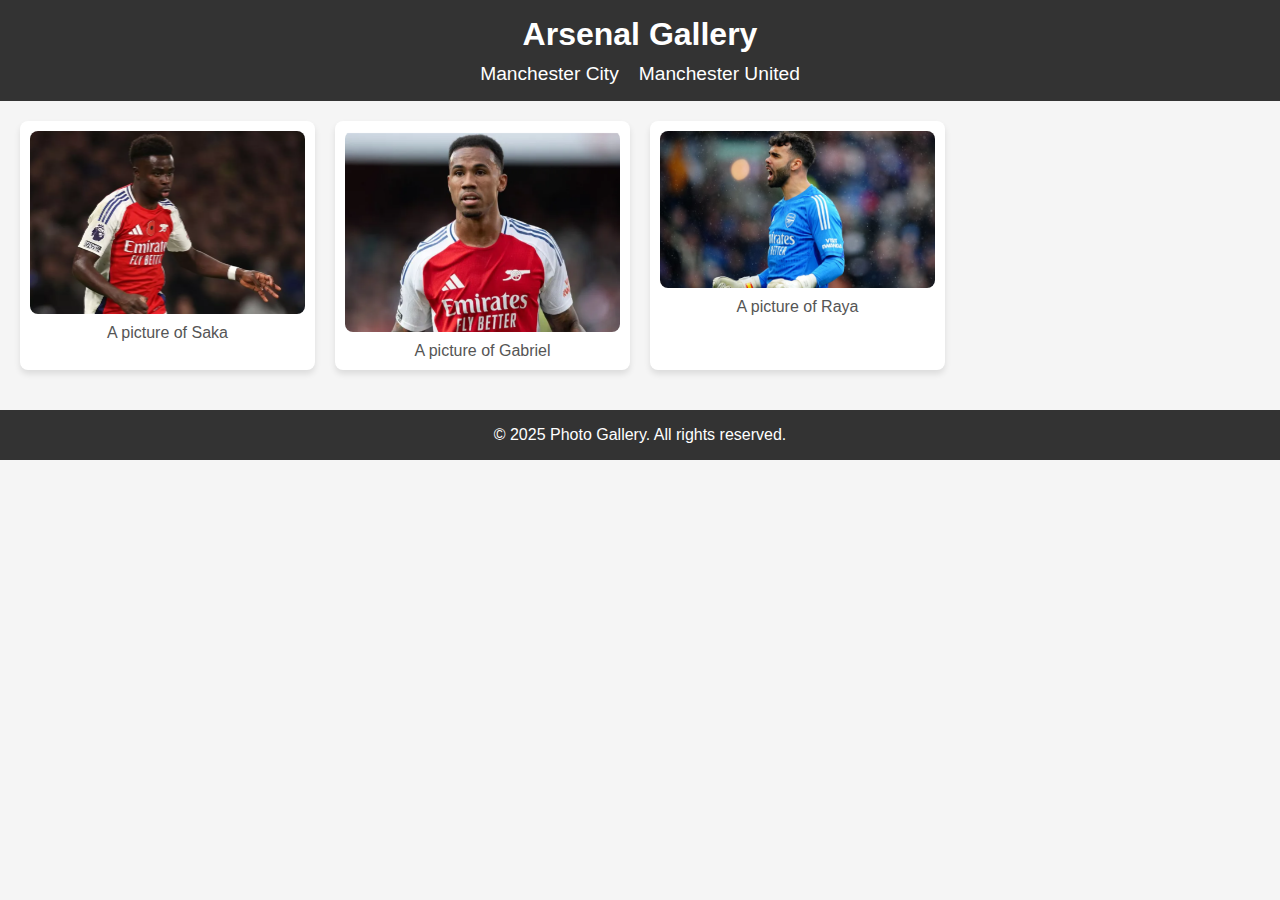
==== arsenal.html @ 190048bf "Basis on my photo app" ====
<!DOCTYPE html>
<html lang="en">
<head>
    <meta charset="UTF-8">
    <meta name="viewport" content="width=device-width, initial-scale=1.0">
    <title>Nature Gallery</title>
    <link rel="stylesheet" href="style.css">
</head>
<body>
    <header>
        <h1>Arsenal Gallery</h1>
        <nav>
            <ul>
                <li><a href="city.html">Manchester City</a></li>
                <li><a href="index.html">Manchester United</a></li>
                
            </ul>
        </nav>
    </header>

    <main class="gallery">
        <div class="photo">
            <img src="Screenshot 2025-03-10 191718.png" alt="Saka" width="300" height="300">
            <p>A picture of Saka</p>
        </div>
        <div class="photo">
            <img src="Screenshot 2025-03-10 192332.png" alt="Gabriel" width="300" height="300">
            <p>A picture of Gabriel</p>
        </div>
        <div class="photo">
            <img src="Screenshot 2025-03-10 191904.png" alt="Jeremy Doku" width="300" height="300">
            <p>A picture of Raya</p>
        </div>
        
        
    </main>

    <footer>
        <p>&copy; 2025 Photo Gallery. All rights reserved.</p>
    </footer>
</body>
</html>
---- style.css ----
/* General Reset */
* {
    margin: 0;
    padding: 0;
    box-sizing: border-box;
}

body {
    font-family: Arial, sans-serif;
    background: #f5f5f5;
    color: #333;
}

/* Header and Navigation */
header {
    background: #333;
    color: white;
    padding: 1rem;
    text-align: center;
}

nav ul {
    list-style: none;
    display: flex;
    justify-content: center;
    gap: 20px;
    margin-top: 10px;
}

nav ul li {
    display: inline;
}

nav ul li a {
    color: white;
    text-decoration: none;
    font-size: 1.2rem;
}

/* Photo Gallery using Grid */
.gallery {
    display: grid;
    grid-template-columns: repeat(4, 1fr);
    gap: 20px;
    padding: 20px;
}

/* Individual Photo using Flexbox */
.photo {
    display: flex;
    flex-direction: column;
    align-items: center;
    background: white;
    padding: 10px;
    border-radius: 8px;
    box-shadow: 0 4px 6px rgba(0, 0, 0, 0.1);
}

.photo img {
    width: 100%;
    height: auto;
    border-radius: 8px;
}

.photo p {
    margin-top: 10px;
    font-size: 1rem;
    color: #555;
}

/* Responsive Design */
@media (max-width: 768px) {
    .gallery {
        grid-template-columns: 1fr;
    }

    nav ul {
        flex-direction: column;
        align-items: center;
    }
}

/* Footer */
footer {
    background: #333;
    color: white;
    text-align: center;
    padding: 1rem;
    margin-top: 20px;
}
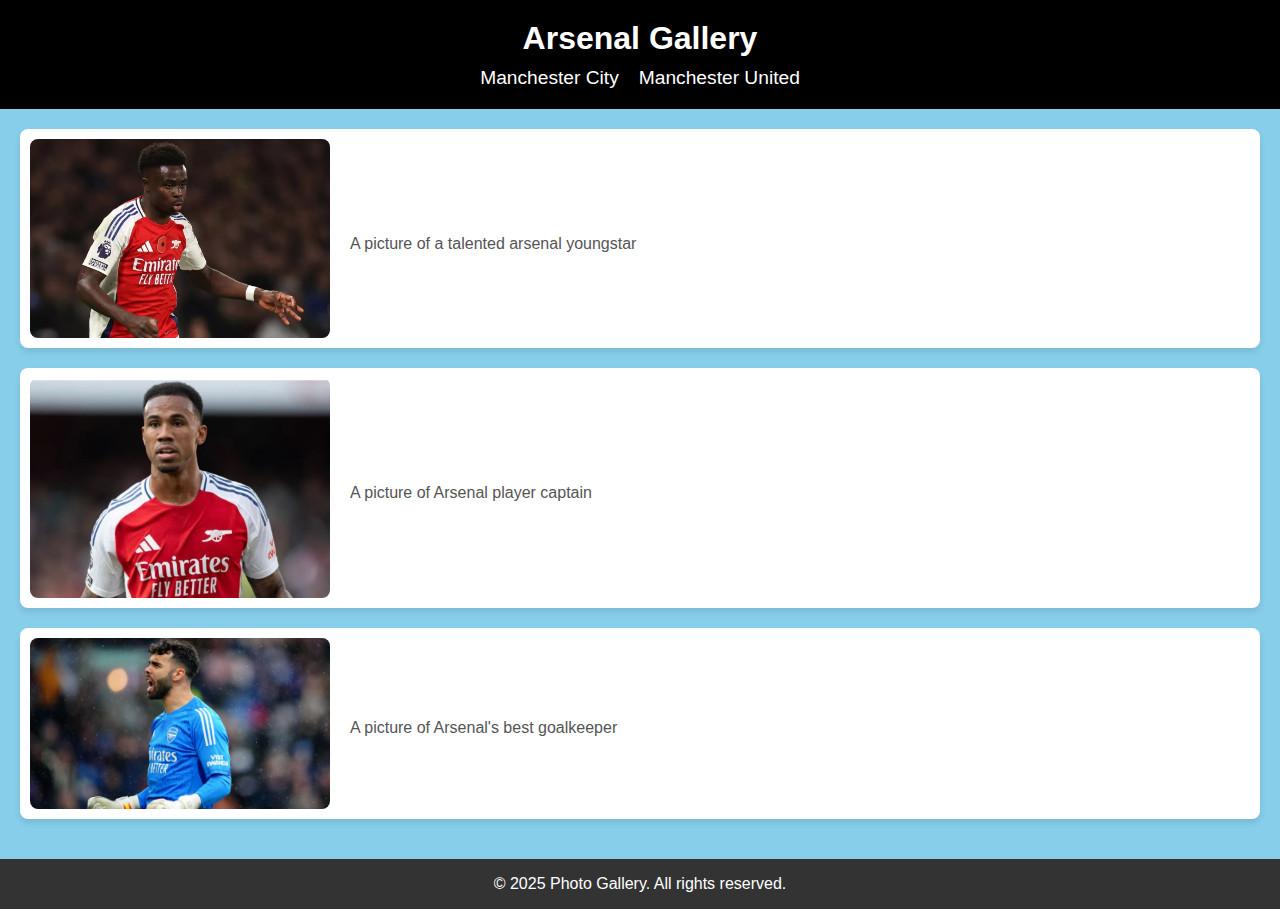
==== commit 9204111f: "Basis on my photo app" ====
--- a/arsenal.html
+++ b/arsenal.html
@@ -3,7 +3,7 @@
 <head>
     <meta charset="UTF-8">
     <meta name="viewport" content="width=device-width, initial-scale=1.0">
-    <title>Nature Gallery</title>
+    <title>Arsenal Gallery</title>
     <link rel="stylesheet" href="style.css">
 </head>
 <body>
@@ -21,15 +21,15 @@
     <main class="gallery">
         <div class="photo">
             <img src="Screenshot 2025-03-10 191718.png" alt="Saka" width="300" height="300">
-            <p>A picture of Saka</p>
+            <p>A picture of a talented arsenal youngstar</p>
         </div>
         <div class="photo">
             <img src="Screenshot 2025-03-10 192332.png" alt="Gabriel" width="300" height="300">
-            <p>A picture of Gabriel</p>
+            <p>A picture of Arsenal player captain</p>
         </div>
         <div class="photo">
             <img src="Screenshot 2025-03-10 191904.png" alt="Jeremy Doku" width="300" height="300">
-            <p>A picture of Raya</p>
+            <p>A picture of Arsenal's best goalkeeper</p>
         </div>
         
         
--- a/style.css
+++ b/style.css
@@ -7,15 +7,15 @@
 
 body {
     font-family: Arial, sans-serif;
-    background: #f5f5f5;
-    color: #333;
+    background: skyblue;
+    color:lightseagreen;
 }
 
 /* Header and Navigation */
 header {
-    background: #333;
+    background: black;
     color: white;
-    padding: 1rem;
+    padding: 20px;
     text-align: center;
 }
 
@@ -39,33 +39,38 @@
 
 /* Photo Gallery using Grid */
 .gallery {
-    display: grid;
-    grid-template-columns: repeat(4, 1fr);
-    gap: 20px;
+    display: flex;
+    flex-direction: column;/*Vertical alignment*/
+    gap: 20px;/*Spacing between photo container*/
     padding: 20px;
 }
 
-/* Individual Photo using Flexbox */
+/* Photo - Image Left, Text Right */
 .photo {
-    display: flex;
-    flex-direction: column;
+    display: flex; /*Side by side alignment*/
     align-items: center;
     background: white;
     padding: 10px;
     border-radius: 8px;
     box-shadow: 0 4px 6px rgba(0, 0, 0, 0.1);
+    gap: 20px;
 }
 
+/* Image Styling (Left Side) */
 .photo img {
-    width: 100%;
+    width: 300px;
     height: auto;
     border-radius: 8px;
+    order: 0; /*Image on left*/
 }
 
+/* Text Styling (Right Side) */
 .photo p {
     margin-top: 10px;
     font-size: 1rem;
     color: #555;
+    flex: 1; /*Fill remaining space*/
+    order: 1; /* Text on the right */
 }
 
 /* Responsive Design */
@@ -80,6 +85,7 @@
     }
 }
 
+
 /* Footer */
 footer {
     background: #333;
